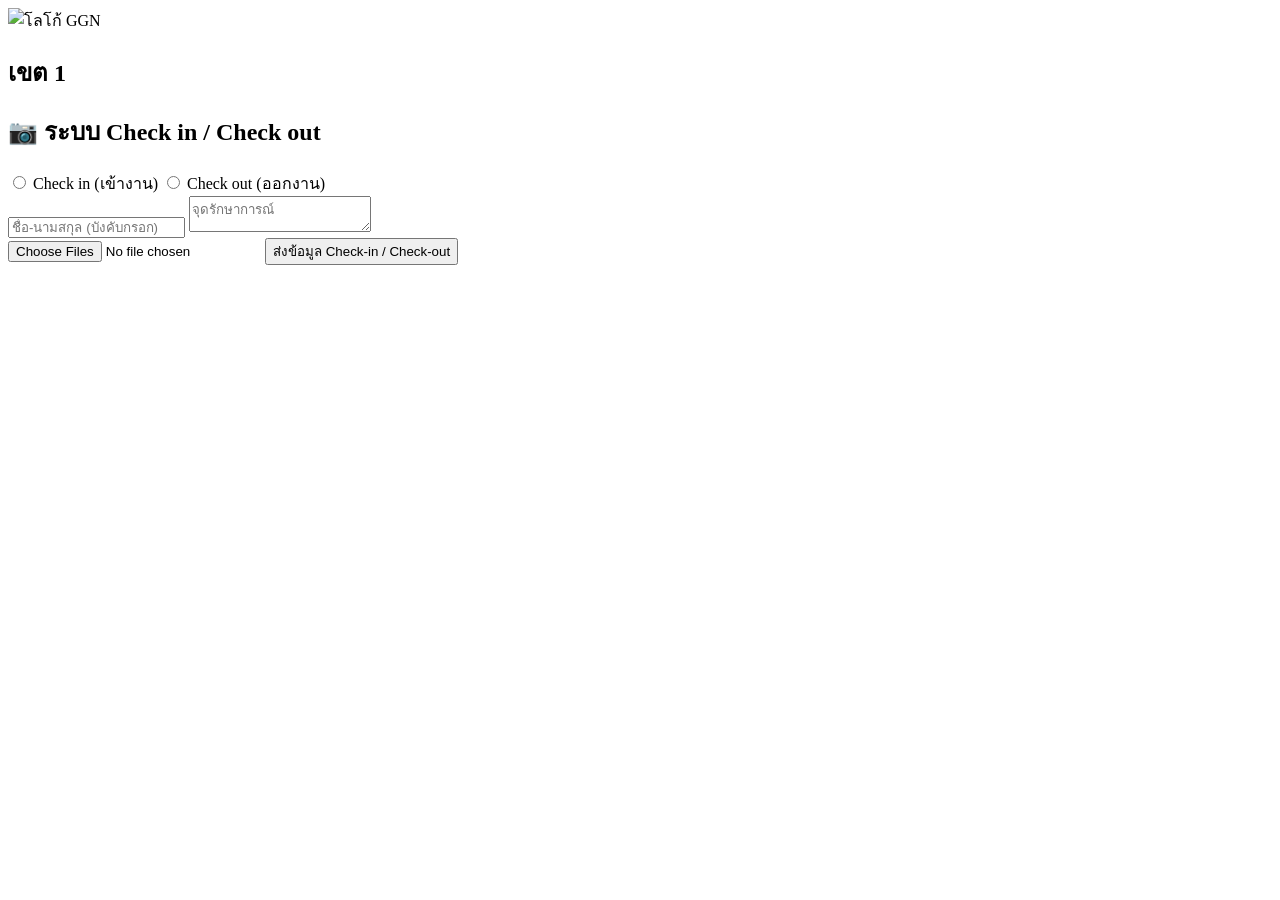
==== index.html @ d12c93f0 "แก้ไข" ====
<!DOCTYPE html>
<html lang="th">

<head>

  <meta charset="UTF-8">

  <meta
    name="viewport"
    content="width=device-width, initial-scale=1"
  >

  <title>GGN Check-in / Check-out</title>

  <!-- CSS -->
  <link
    rel="stylesheet"
    href="./style.css"
  >

</head>


<body>

  <!-- ========================================
       LOGO
       ======================================== -->

  <div class="logo">

    <img
      src="./logo%20ggn%202016.png"
      alt="โลโก้ GGN"
    >

  </div>


  <!-- ========================================
       ZONE
       ======================================== -->

  <h2 class="zone-title">
    เขต 1
  </h2>


  <!-- ========================================
       SYSTEM TITLE
       ======================================== -->

  <h2 class="system-title">
    📷 ระบบ Check in / Check out
  </h2>


  <!-- ========================================
       JOB TYPE
       ======================================== -->

  <div class="job-type">

    <label>

      <input
        type="radio"
        name="jobType"
        value="Check in (เข้างาน)"
      >

      Check in (เข้างาน)

    </label>


    <label>

      <input
        type="radio"
        name="jobType"
        value="Check out (ออกงาน)"
      >

      Check out (ออกงาน)

    </label>

  </div>


  <!-- ========================================
       NAME
       ======================================== -->

  <input
    type="text"
    id="fullname"
    placeholder="ชื่อ-นามสกุล (บังคับกรอก)"
  >


  <!-- ========================================
       EXTRA TEXT
       ======================================== -->

  <textarea
    id="text"
    rows="2"
    placeholder="จุดรักษาการณ์"
  ></textarea>


  <!-- ========================================
       PREVIEW TEXT
       ======================================== -->

  <div id="previewText"></div>


  <!-- ========================================
       IMAGE
       ======================================== -->

  <input
    type="file"
    id="imageInput"
    accept="image/jpeg,image/png"
    multiple
  >


  <!-- ========================================
       SEND BUTTON
       ======================================== -->

  <button id="sendBtn">

    ส่งข้อมูล Check-in / Check-out

  </button>


  <!-- ========================================
       IMAGE PREVIEW
       ======================================== -->

  <div id="previewContainer"></div>


  <!-- ========================================
       STATUS
       ======================================== -->

  <div id="status"></div>


  <!-- ========================================
       CANVAS
       ======================================== -->

  <canvas id="canvas"></canvas>


  <!-- JavaScript -->

  <script src="./app.js"></script>

</body>

</html>
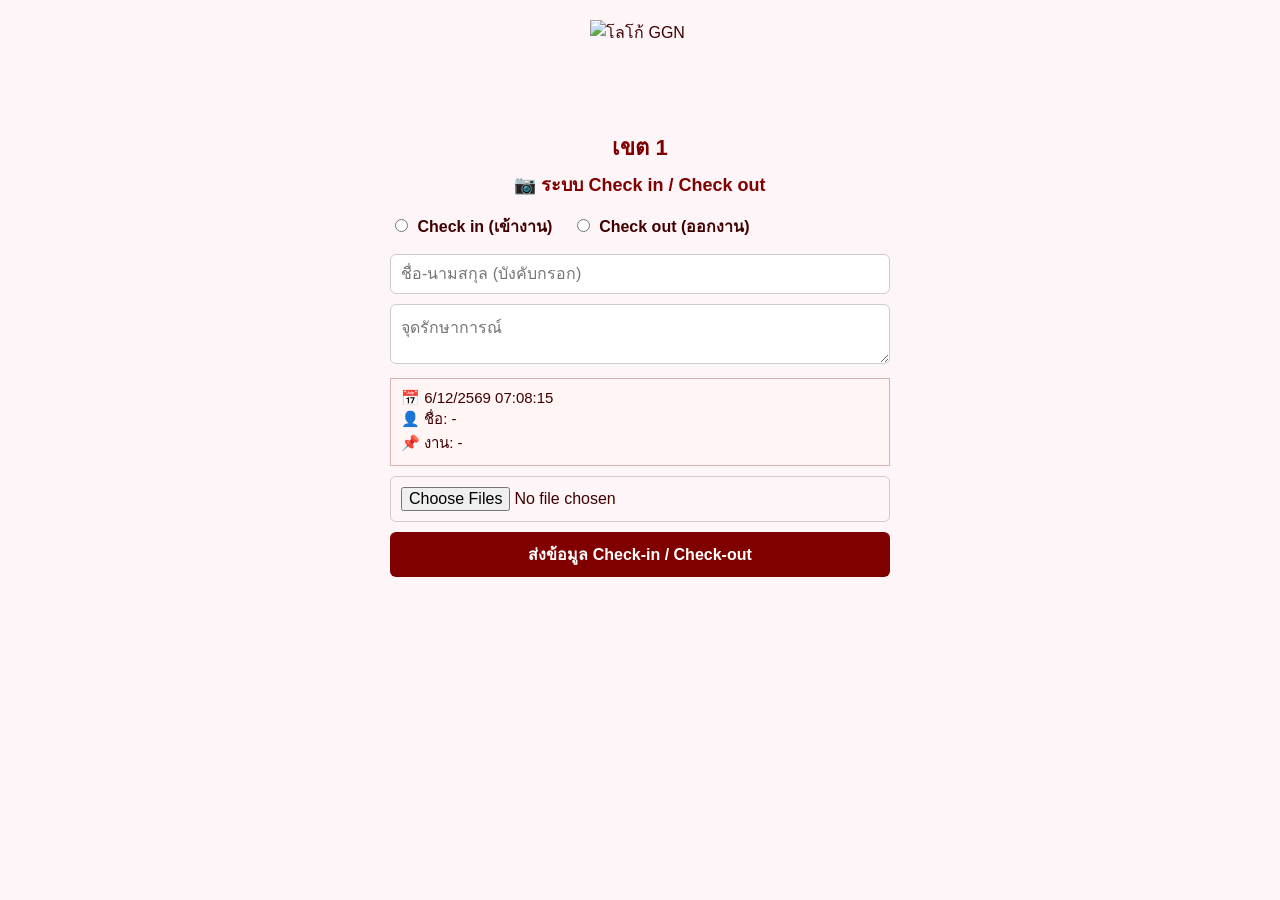
==== commit 2f287b65: "html" ====
--- a/index.html
+++ b/index.html
@@ -15,7 +15,7 @@
   <!-- CSS -->
   <link
     rel="stylesheet"
-    href="./style.css"
+    href="./css/style.css"
   >
 
 </head>
@@ -164,8 +164,8 @@
 
   <!-- JavaScript -->
 
-  <script src="./app.js"></script>
+  <script src="./js/app.js"></script>
 
 </body>
 
-</html>+</html>
--- a/css/style.css
+++ b/css/style.css
@@ -0,0 +1,343 @@
+
+/* =================================================
+   GGN CHECK-IN
+   STYLE
+   Version 1 - Base
+   ================================================= */
+
+
+/* =========================================
+   BODY
+   ========================================= */
+
+body {
+
+  font-family:
+    "Segoe UI",
+    Tahoma,
+    sans-serif;
+
+  max-width:
+    500px;
+
+  margin:
+    auto;
+
+  padding:
+    20px;
+
+  background-color:
+    #fdf5f7;
+
+  color:
+    #400000;
+
+}
+
+
+/* =========================================
+   LOGO
+   ========================================= */
+
+.logo {
+
+  width:
+    100px;
+
+  height:
+    100px;
+
+  margin:
+    0 auto 10px;
+
+  overflow:
+    hidden;
+
+  display:
+    flex;
+
+  justify-content:
+    center;
+
+  align-items:
+    center;
+
+}
+
+
+.logo img {
+
+  width:
+    100%;
+
+  height:
+    100%;
+
+  object-fit:
+    contain;
+
+}
+
+
+/* =========================================
+   TITLE
+   ========================================= */
+
+.zone-title {
+
+  margin:
+    0;
+
+  font-size:
+    22px;
+
+  color:
+    #800000;
+
+  margin-bottom:
+    5px;
+
+  text-align:
+    center;
+
+}
+
+
+.system-title {
+
+  margin:
+    0;
+
+  font-size:
+    18px;
+
+  color:
+    #800000;
+
+  margin-bottom:
+    15px;
+
+  text-align:
+    center;
+
+}
+
+
+/* =========================================
+   JOB TYPE
+   ========================================= */
+
+.job-type {
+
+  margin-bottom:
+    5px;
+
+}
+
+
+label {
+
+  margin-right:
+    15px;
+
+  font-weight:
+    bold;
+
+}
+
+
+input[type="radio"] {
+
+  margin-right:
+    5px;
+
+}
+
+
+/* =========================================
+   FORM
+   ========================================= */
+
+input[type="file"],
+textarea,
+input[type="text"],
+button {
+
+  width:
+    100%;
+
+  font-size:
+    16px;
+
+  padding:
+    10px;
+
+  margin-top:
+    10px;
+
+  border-radius:
+    6px;
+
+  border:
+    1px solid #ccc;
+
+  box-sizing:
+    border-box;
+
+}
+
+
+/* =========================================
+   BUTTON
+   ========================================= */
+
+button {
+
+  background-color:
+    #800000;
+
+  color:
+    white;
+
+  border:
+    none;
+
+  font-weight:
+    bold;
+
+  cursor:
+    pointer;
+
+  transition:
+    background-color 0.3s;
+
+}
+
+
+button:hover {
+
+  background-color:
+    #a00000;
+
+}
+
+
+button:disabled {
+
+  background-color:
+    #aaa;
+
+  cursor:
+    not-allowed;
+
+}
+
+
+/* =========================================
+   TEXT PREVIEW
+   ========================================= */
+
+#previewText {
+
+  background:
+    #fff5f5;
+
+  border:
+    1px solid #d9b3b3;
+
+  padding:
+    10px;
+
+  white-space:
+    pre-wrap;
+
+  font-size:
+    15px;
+
+  margin-top:
+    10px;
+
+}
+
+
+/* =========================================
+   IMAGE PREVIEW
+   ========================================= */
+
+#previewContainer {
+
+  display:
+    flex;
+
+  flex-wrap:
+    wrap;
+
+  gap:
+    8px;
+
+  justify-content:
+    center;
+
+  margin-top:
+    10px;
+
+}
+
+
+#previewContainer img {
+
+  width:
+    120px;
+
+  height:
+    160px;
+
+  object-fit:
+    cover;
+
+  border:
+    2px solid #800000;
+
+  border-radius:
+    6px;
+
+}
+
+
+/* =========================================
+   STATUS
+   ========================================= */
+
+#status {
+
+  margin-top:
+    10px;
+
+  font-weight:
+    bold;
+
+  text-align:
+    center;
+
+  color:
+    #800000;
+
+  white-space:
+    pre-wrap;
+
+  min-height:
+    24px;
+
+}
+
+
+/* =========================================
+   CANVAS
+   ========================================= */
+
+canvas {
+
+  display:
+    none;
+
+}
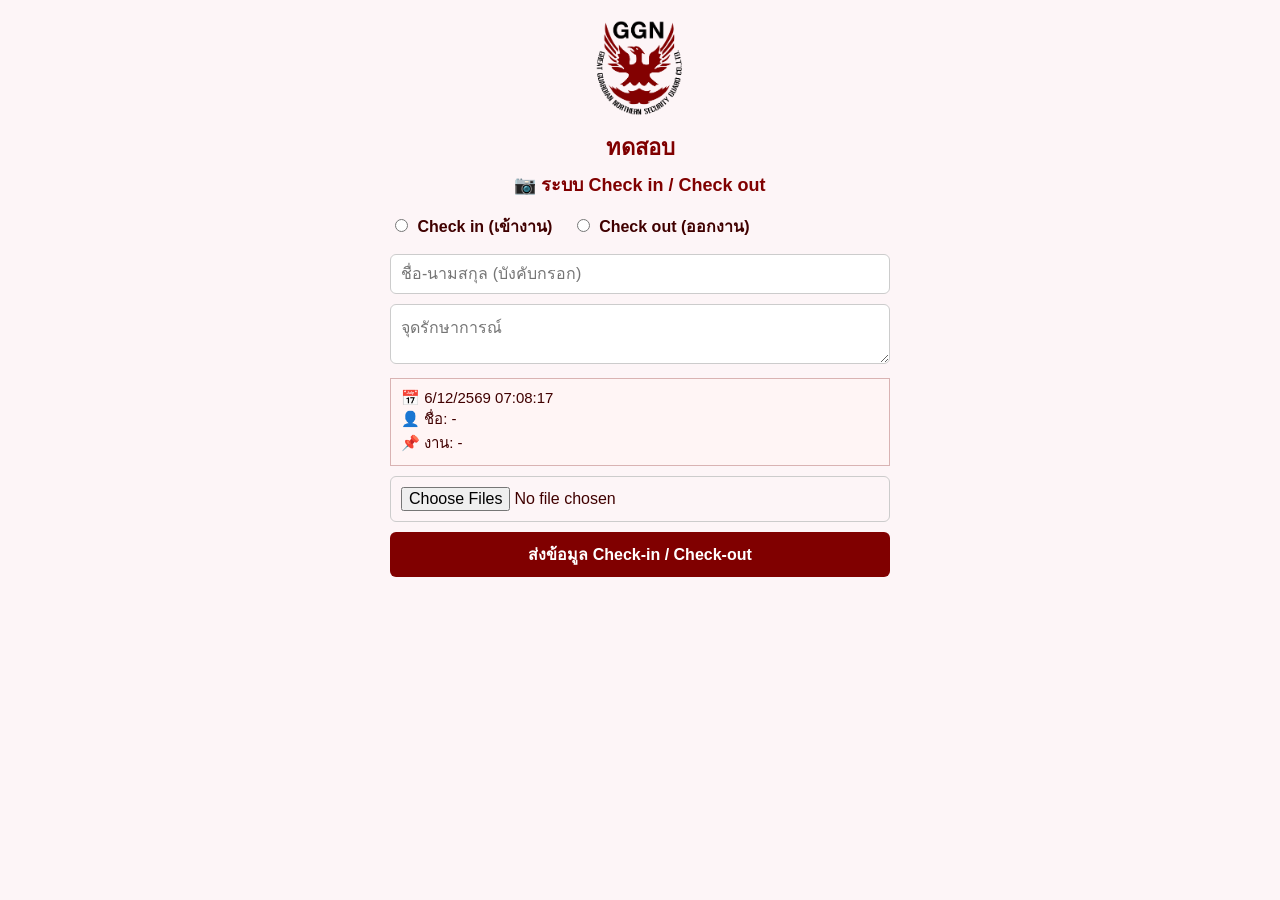
==== commit 1d1a23c0: "html" ====
--- a/index.html
+++ b/index.html
@@ -42,7 +42,7 @@
        ======================================== -->
 
   <h2 class="zone-title">
-    เขต 1
+    ทดสอบ
   </h2>
 
 
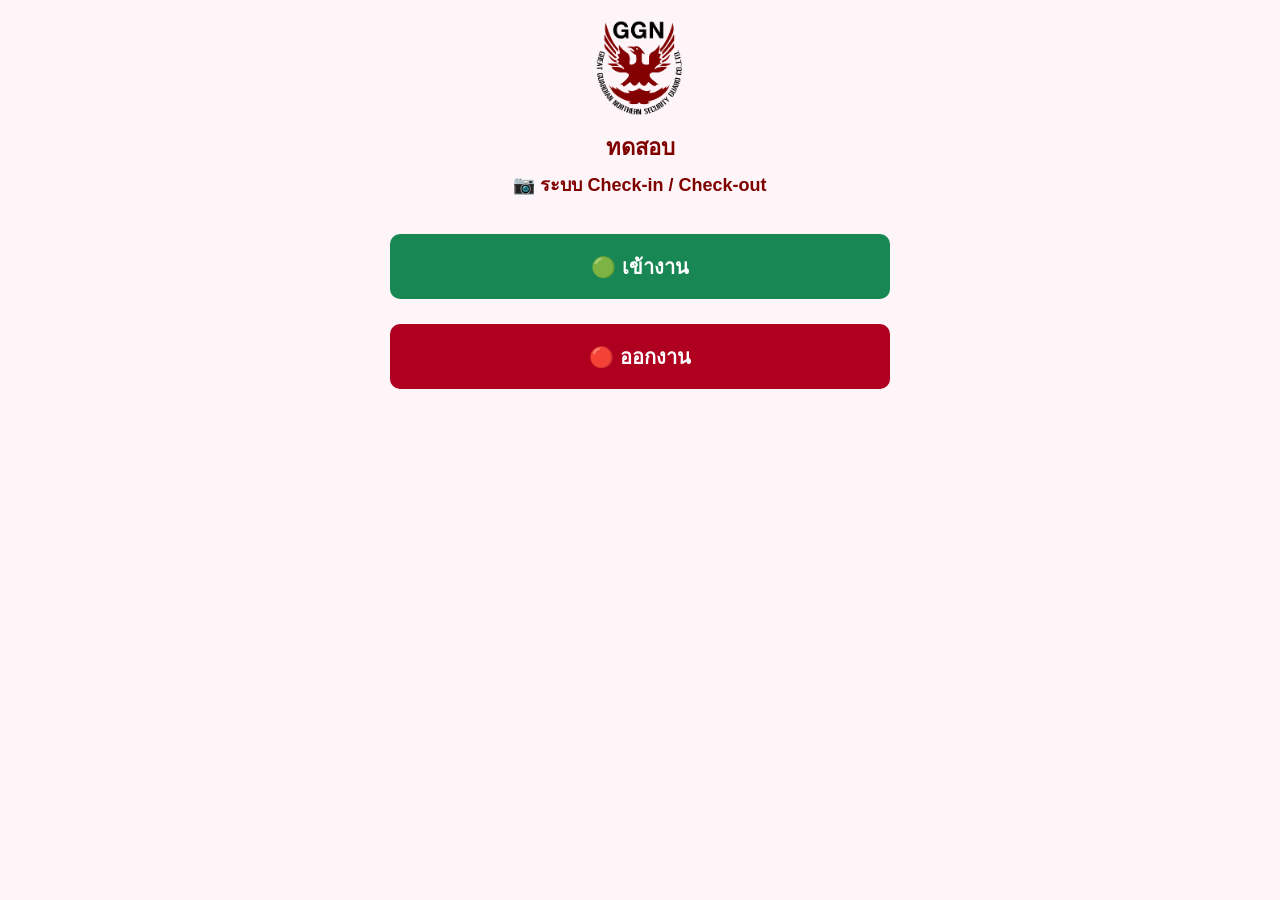
==== commit 062d2a83: "html" ====
--- a/index.html
+++ b/index.html
@@ -12,7 +12,6 @@
 
   <title>GGN Check-in / Check-out</title>
 
-  <!-- CSS -->
   <link
     rel="stylesheet"
     href="./css/style.css"
@@ -22,10 +21,6 @@
 
 
 <body>
-
-  <!-- ========================================
-       LOGO
-       ======================================== -->
 
   <div class="logo">
 
@@ -37,135 +32,44 @@
   </div>
 
 
-  <!-- ========================================
-       ZONE
-       ======================================== -->
-
-  <h2 class="zone-title">
+  <h2 class="zone-title" id="zoneTitle">
     ทดสอบ
   </h2>
 
 
-  <!-- ========================================
-       SYSTEM TITLE
-       ======================================== -->
-
   <h2 class="system-title">
-    📷 ระบบ Check in / Check out
+    📷 ระบบ Check-in / Check-out
   </h2>
 
 
-  <!-- ========================================
-       JOB TYPE
-       ======================================== -->
+  <div class="menu-container">
 
-  <div class="job-type">
-
-    <label>
-
-      <input
-        type="radio"
-        name="jobType"
-        value="Check in (เข้างาน)"
-      >
-
-      Check in (เข้างาน)
-
-    </label>
+    <button
+      class="menu-button checkin-button"
+      id="checkinBtn"
+    >
+      🟢 เข้างาน
+    </button>
 
 
-    <label>
-
-      <input
-        type="radio"
-        name="jobType"
-        value="Check out (ออกงาน)"
-      >
-
-      Check out (ออกงาน)
-
-    </label>
+    <button
+      class="menu-button checkout-button"
+      id="checkoutBtn"
+    >
+      🔴 ออกงาน
+    </button>
 
   </div>
 
 
-  <!-- ========================================
-       NAME
-       ======================================== -->
+  <div
+    id="status"
+    class="status"
+  ></div>
 
-  <input
-    type="text"
-    id="fullname"
-    placeholder="ชื่อ-นามสกุล (บังคับกรอก)"
-  >
-
-
-  <!-- ========================================
-       EXTRA TEXT
-       ======================================== -->
-
-  <textarea
-    id="text"
-    rows="2"
-    placeholder="จุดรักษาการณ์"
-  ></textarea>
-
-
-  <!-- ========================================
-       PREVIEW TEXT
-       ======================================== -->
-
-  <div id="previewText"></div>
-
-
-  <!-- ========================================
-       IMAGE
-       ======================================== -->
-
-  <input
-    type="file"
-    id="imageInput"
-    accept="image/jpeg,image/png"
-    multiple
-  >
-
-
-  <!-- ========================================
-       SEND BUTTON
-       ======================================== -->
-
-  <button id="sendBtn">
-
-    ส่งข้อมูล Check-in / Check-out
-
-  </button>
-
-
-  <!-- ========================================
-       IMAGE PREVIEW
-       ======================================== -->
-
-  <div id="previewContainer"></div>
-
-
-  <!-- ========================================
-       STATUS
-       ======================================== -->
-
-  <div id="status"></div>
-
-
-  <!-- ========================================
-       CANVAS
-       ======================================== -->
-
-  <canvas id="canvas"></canvas>
-
-
-  <!-- JavaScript -->
 
   <script src="./js/app.js"></script>
 
 </body>
 
-</html>
+</html>
--- a/css/style.css
+++ b/css/style.css
@@ -1,8 +1,7 @@
-
 /* =================================================
    GGN CHECK-IN
    STYLE
-   Version 1 - Base
+   Version 2
    ================================================= */
 
 
@@ -115,7 +114,7 @@
     #800000;
 
   margin-bottom:
-    15px;
+    20px;
 
   text-align:
     center;
@@ -124,14 +123,113 @@
 
 
 /* =========================================
-   JOB TYPE
-   ========================================= */
+   MAIN MENU
+   ========================================= */
+
+.menu-container {
+
+  display:
+    flex;
+
+  flex-direction:
+    column;
+
+  gap:
+    15px;
+
+  margin-top:
+    25px;
+
+}
+
+
+.menu-button {
+
+  width:
+    100%;
+
+  min-height:
+    65px;
+
+  font-size:
+    20px;
+
+  font-weight:
+    bold;
+
+  border:
+    none;
+
+  border-radius:
+    10px;
+
+  cursor:
+    pointer;
+
+  transition:
+    0.2s;
+
+}
+
+
+.checkin-button {
+
+  background-color:
+    #198754;
+
+  color:
+    white;
+
+}
+
+
+.checkin-button:hover {
+
+  background-color:
+    #157347;
+
+}
+
+
+.checkout-button {
+
+  background-color:
+    #b00020;
+
+  color:
+    white;
+
+}
+
+
+.checkout-button:hover {
+
+  background-color:
+    #8d001a;
+
+}
+
+
+/* =========================================
+   FORM
+   ========================================= */
+
+.form-container {
+
+  width:
+    100%;
+
+}
+
 
 .job-type {
 
   margin-bottom:
     5px;
 
+  margin-top:
+    15px;
+
 }
 
 
@@ -155,7 +253,7 @@
 
 
 /* =========================================
-   FORM
+   INPUT
    ========================================= */
 
 input[type="file"],
@@ -187,6 +285,14 @@
 }
 
 
+textarea {
+
+  resize:
+    vertical;
+
+}
+
+
 /* =========================================
    BUTTON
    ========================================= */
@@ -234,7 +340,7 @@
 
 
 /* =========================================
-   TEXT PREVIEW
+   PREVIEW TEXT
    ========================================= */
 
 #previewText {
@@ -257,6 +363,9 @@
   margin-top:
     10px;
 
+  border-radius:
+    6px;
+
 }
 
 
@@ -340,4 +449,58 @@
   display:
     none;
 
+}
+
+
+/* =========================================
+   MOBILE
+   ========================================= */
+
+@media (max-width: 600px) {
+
+  body {
+
+    padding:
+      15px;
+
+  }
+
+
+  .logo {
+
+    width:
+      85px;
+
+    height:
+      85px;
+
+  }
+
+
+  .zone-title {
+
+    font-size:
+      21px;
+
+  }
+
+
+  .system-title {
+
+    font-size:
+      17px;
+
+  }
+
+
+  .menu-button {
+
+    min-height:
+      70px;
+
+    font-size:
+      19px;
+
+  }
+
 }
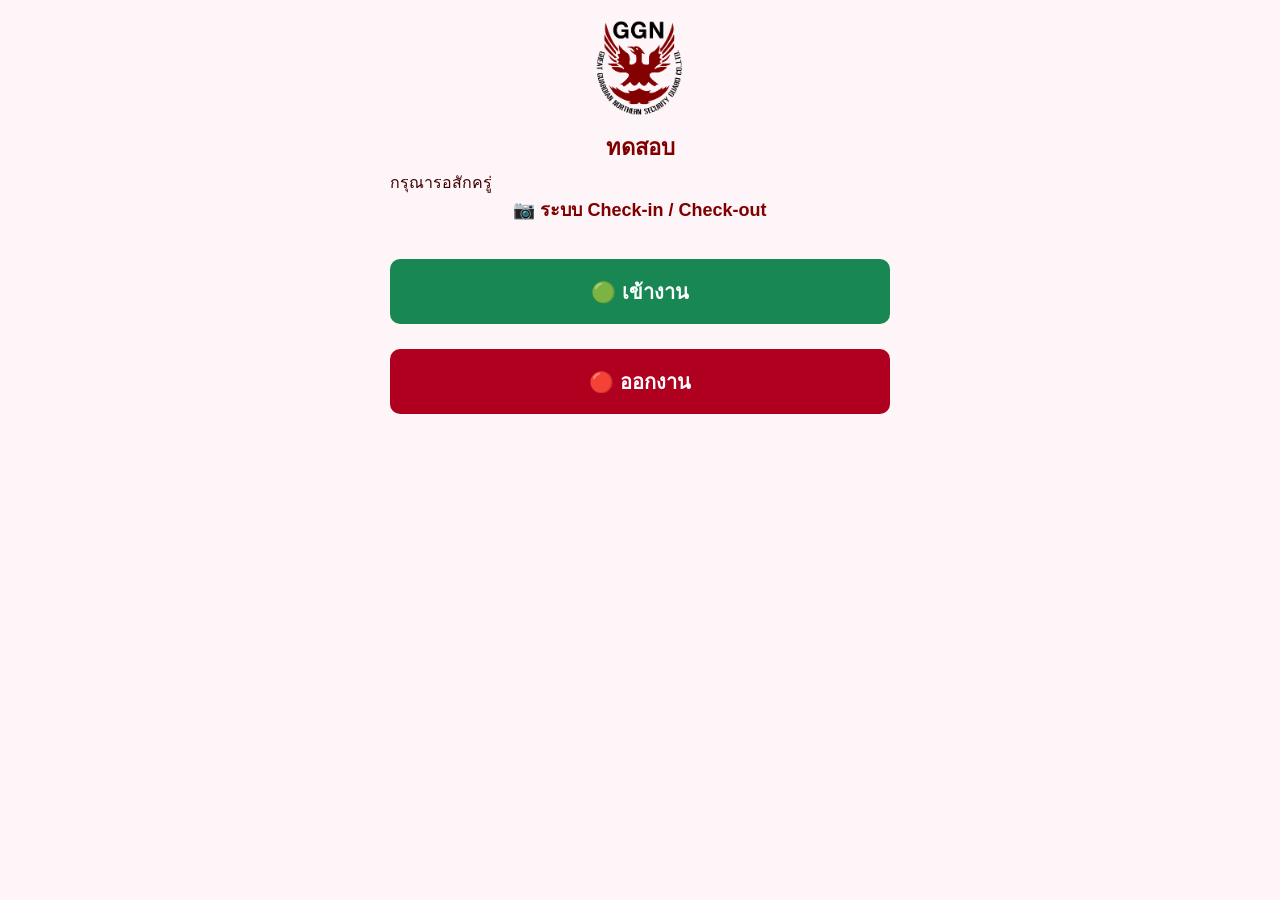
==== commit 7c2e013a: "html" ====
--- a/index.html
+++ b/index.html
@@ -22,6 +22,11 @@
 
 <body>
 
+
+  <!-- =========================================
+       LOGO
+  ========================================== -->
+
   <div class="logo">
 
     <img
@@ -32,43 +37,94 @@
   </div>
 
 
-  <h2 class="zone-title" id="zoneTitle">
-    ทดสอบ
+  <!-- =========================================
+       LOCATION
+  ========================================== -->
+
+  <section
+    class="location-info"
+    id="locationInfo"
+  >
+
+    <h2
+      class="zone-title"
+      id="zoneTitle"
+    >
+      กำลังตรวจสอบจุดตรวจ...
+    </h2>
+
+
+    <div
+      class="point-title"
+      id="pointTitle"
+    >
+      กรุณารอสักครู่
+    </div>
+
+  </section>
+
+
+  <!-- =========================================
+       SYSTEM TITLE
+  ========================================== -->
+
+  <h2 class="system-title">
+
+    📷 ระบบ Check-in / Check-out
+
   </h2>
 
 
-  <h2 class="system-title">
-    📷 ระบบ Check-in / Check-out
-  </h2>
-
+  <!-- =========================================
+       MENU
+  ========================================== -->
 
   <div class="menu-container">
 
+
     <button
+      type="button"
       class="menu-button checkin-button"
       id="checkinBtn"
     >
+
       🟢 เข้างาน
+
     </button>
 
 
     <button
+      type="button"
       class="menu-button checkout-button"
       id="checkoutBtn"
     >
+
       🔴 ออกงาน
+
     </button>
+
 
   </div>
 
 
+  <!-- =========================================
+       STATUS
+  ========================================== -->
+
   <div
     id="status"
     class="status"
+    role="status"
+    aria-live="polite"
   ></div>
 
 
+  <!-- =========================================
+       APP
+  ========================================== -->
+
   <script src="./js/app.js"></script>
+
 
 </body>
 
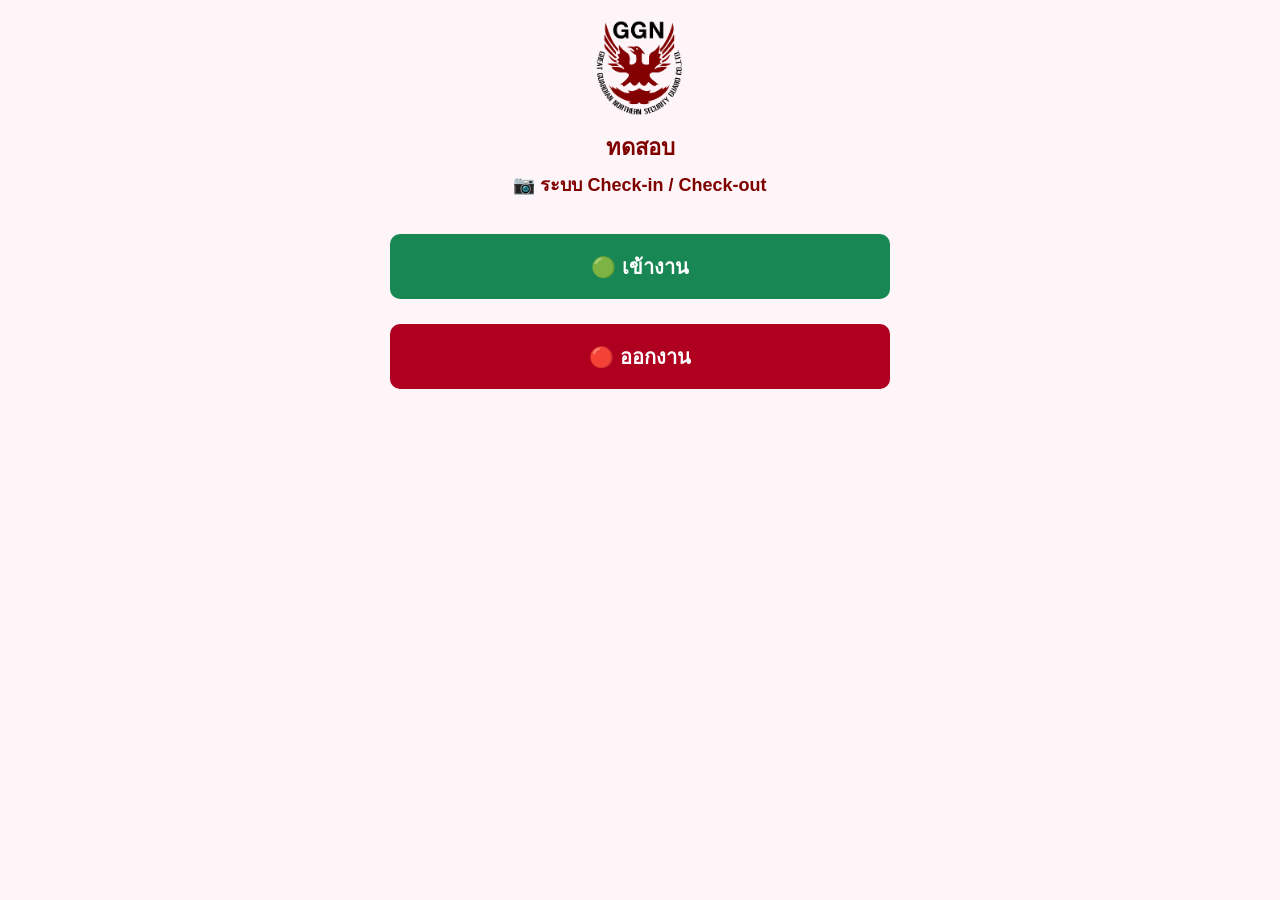
==== commit 99f85279: "html" ====
--- a/index.html
+++ b/index.html
@@ -53,13 +53,6 @@
       กำลังตรวจสอบจุดตรวจ...
     </h2>
 
-
-    <div
-      class="point-title"
-      id="pointTitle"
-    >
-      กรุณารอสักครู่
-    </div>
 
   </section>
 
